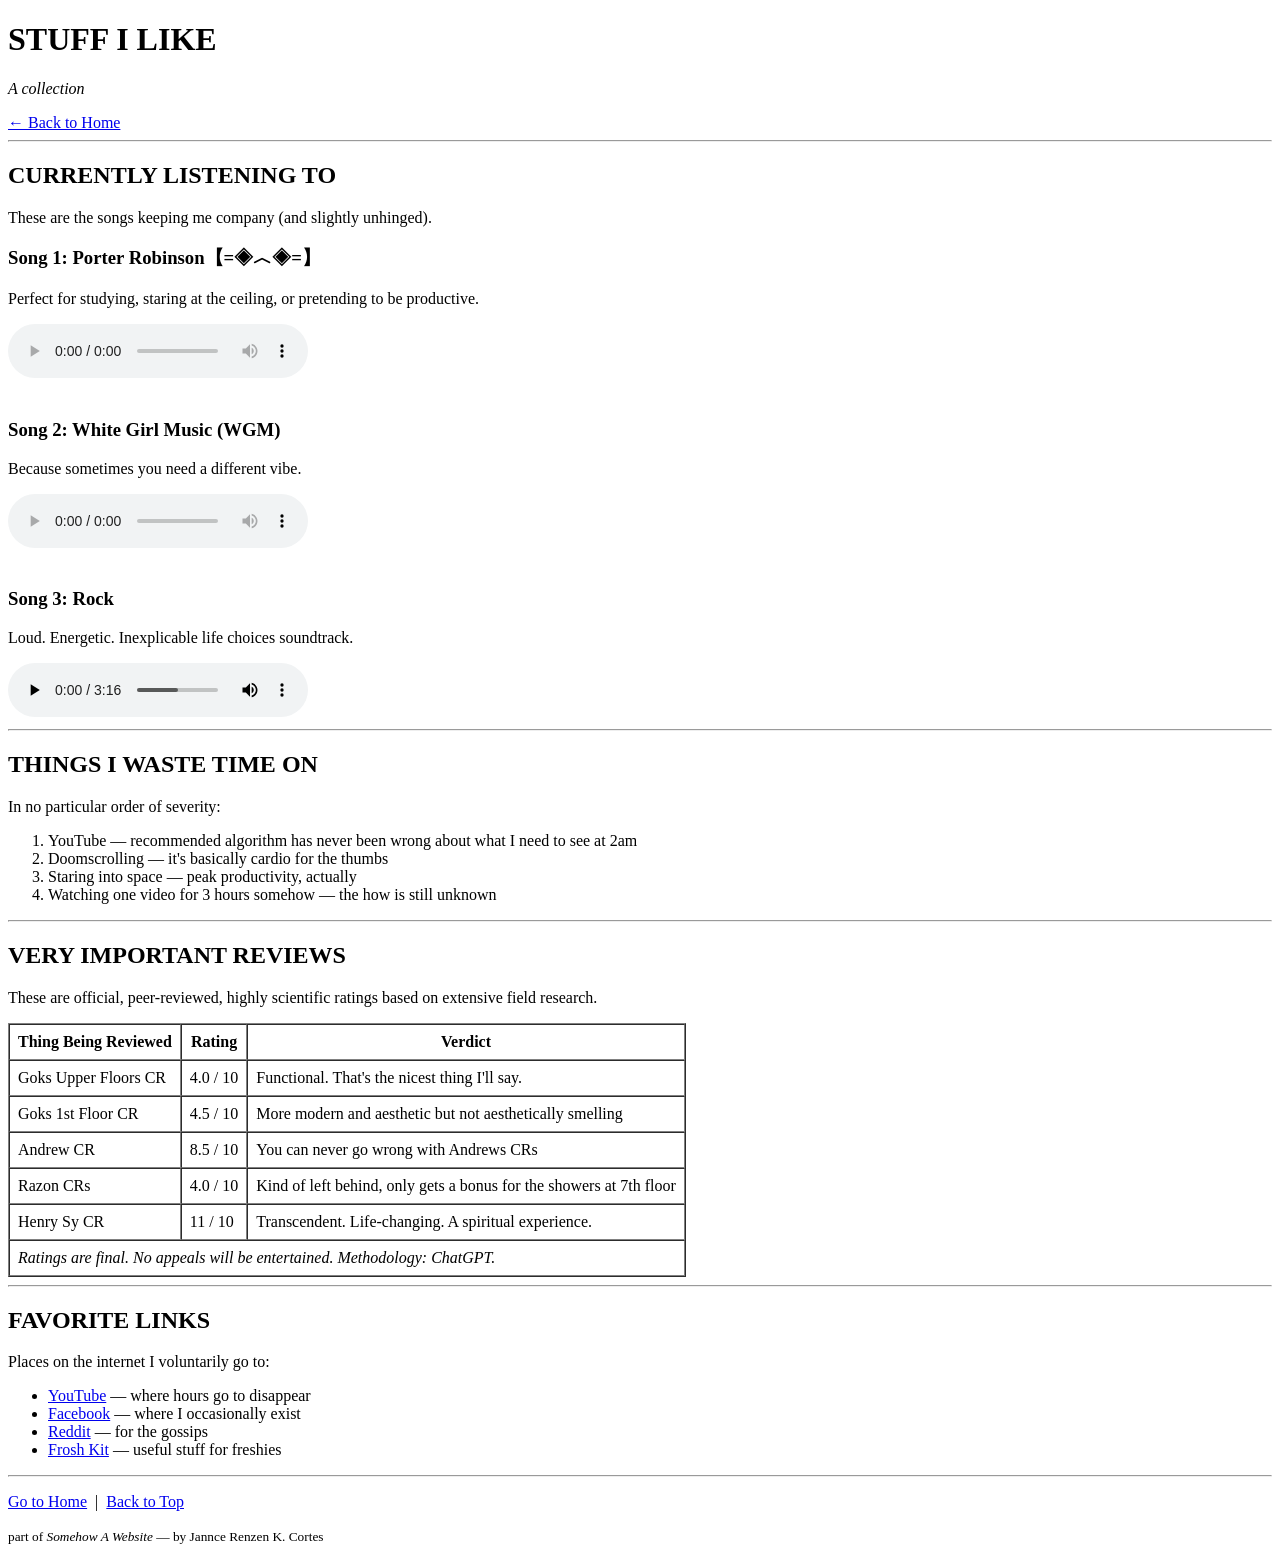
==== stuff.html @ 3c2c73b3 "Add files via upload" ====
<!DOCTYPE html>
<html lang="en">

<head>
  <meta charset="UTF-8" />
  <meta name="viewport" content="width=device-width, initial-scale=1.0" />
  <title>Stuff I Like &mdash; Somehow A Website</title>
</head>

<body>

  <!-- ==================== HEADER ==================== -->
  <header>
    <h1>STUFF I LIKE</h1>
    <p><em>A collection</em></p>
    <nav>
      <a href="index.html">&larr; Back to Home</a>
    </nav>
    <hr />
  </header>

  <!-- ==================== MAIN CONTENT ==================== -->
  <main>

    <!-- CURRENTLY LISTENING TO -->
    <section id="listening">
      <h2>CURRENTLY LISTENING TO</h2>
      <p>These are the songs keeping me company (and slightly unhinged).</p>

      <article>
        <h3>Song 1: Porter Robinson【=◈︿◈=】</h3>
        <p>Perfect for studying, staring at the ceiling, or pretending to be productive.</p>
        <audio controls>
          <source src="Porter.mp3" type="audio/mpeg" />
          Your browser does not support the audio element.
        </audio>
      </article>

      <br />

      <article>
        <h3>Song 2: White Girl Music (WGM)</h3>
        <p>Because sometimes you need a different vibe.</p>
        <audio controls>
          <source src="Summer.mp3" type="audio/mpeg" />
          Your browser does not support the audio element.
        </audio>
      </article>

      <br />

      <article>
        <h3>Song 3: Rock</h3>
        <p>Loud. Energetic. Inexplicable life choices soundtrack.</p>
        <audio controls>
          <source src="Hero.mp3" type="audio/mpeg" />
          Your browser does not support the audio element.
        </audio>
      </article>
    </section>

    <hr />

    <!-- THINGS I WASTE TIME ON -->
    <section id="timewasters">
      <h2>THINGS I WASTE TIME ON</h2>
      <p>In no particular order of severity:</p>
      <ol>
        <li>YouTube &mdash; recommended algorithm has never been wrong about what I need to see at 2am</li>
        <li>Doomscrolling &mdash; it's basically cardio for the thumbs</li>
        <li>Staring into space &mdash; peak productivity, actually</li>
        <li>Watching one video for 3 hours somehow &mdash; the how is still unknown</li>
      </ol>
    </section>

    <hr />

    <!-- VERY IMPORTANT REVIEWS TABLE -->
    <section id="reviews">
      <h2>VERY IMPORTANT REVIEWS</h2>
      <p>
        These are official, peer-reviewed, highly scientific ratings based on
        extensive field research.
      </p>

      <table border="1" cellpadding="8" cellspacing="0">
        <thead>
          <tr>
            <th>Thing Being Reviewed</th>
            <th>Rating</th>
            <th>Verdict</th>
          </tr>
        </thead>
        <tbody>
          <tr>
            <td>Goks Upper Floors CR</td>
            <td>4.0 / 10</td>
            <td>Functional. That's the nicest thing I'll say.</td>
          </tr>
          <tr>
            <td>Goks 1st Floor CR</td>
            <td>4.5 / 10</td>
            <td>More modern and aesthetic but not aesthetically smelling</td>
          </tr>
          <tr>
            <td>Andrew CR</td>
            <td>8.5 / 10</td>
            <td>You can never go wrong with Andrews CRs</td>
          </tr>
          <tr>
            <td>Razon CRs</td>
            <td>4.0 / 10</td>
            <td>Kind of left behind, only gets a bonus for the showers at 7th floor</td>
          </tr>
          <tr>
            <td>Henry Sy CR</td>
            <td>11 / 10</td>
            <td>Transcendent. Life-changing. A spiritual experience.</td>
          </tr>
        </tbody>
        <tfoot>
          <tr>
            <td colspan="3">
              <em>
                Ratings are final. No appeals will be entertained.
                Methodology: ChatGPT.
              </em>
            </td>
          </tr>
        </tfoot>
      </table>
    </section>

    <hr />

    <!-- FAVORITE LINKS -->
    <section id="favlinks">
      <h2>FAVORITE LINKS</h2>
      <p>Places on the internet I voluntarily go to:</p>
      <ul>
        <li>
          <a href="https://www.youtube.com" target="_blank" rel="noopener noreferrer">YouTube</a>
          &mdash; where hours go to disappear
        </li>
        <li>
          <a href="https://www.facebook.com/janncerenzen.cortes" target="_blank" rel="noopener noreferrer">Facebook</a>
          &mdash; where I occasionally exist
        </li>
        <li>
          <a href="https://www.reddit.com" target="_blank" rel="noopener noreferrer">Reddit</a>
          &mdash; for the gossips
        </li>
        <li>
          <a href="https://linktr.ee/USGFroshKit" target="_blank" rel="noopener noreferrer">Frosh Kit</a>
          &mdash; useful stuff for freshies
        </li>
      </ul>
    </section>

  </main>

  <!-- ==================== FOOTER ==================== -->
  <hr />
  <footer>
    <p>
      <a href="index.html">Go to Home</a>
      &nbsp;|&nbsp;
      <a href="#">Back to Top</a>
    </p>
    <p>
      <small>
        part of <em>Somehow A Website</em> &mdash; by Jannce Renzen K. Cortes
      </small>
    </p>
  </footer>

</body>
</html>
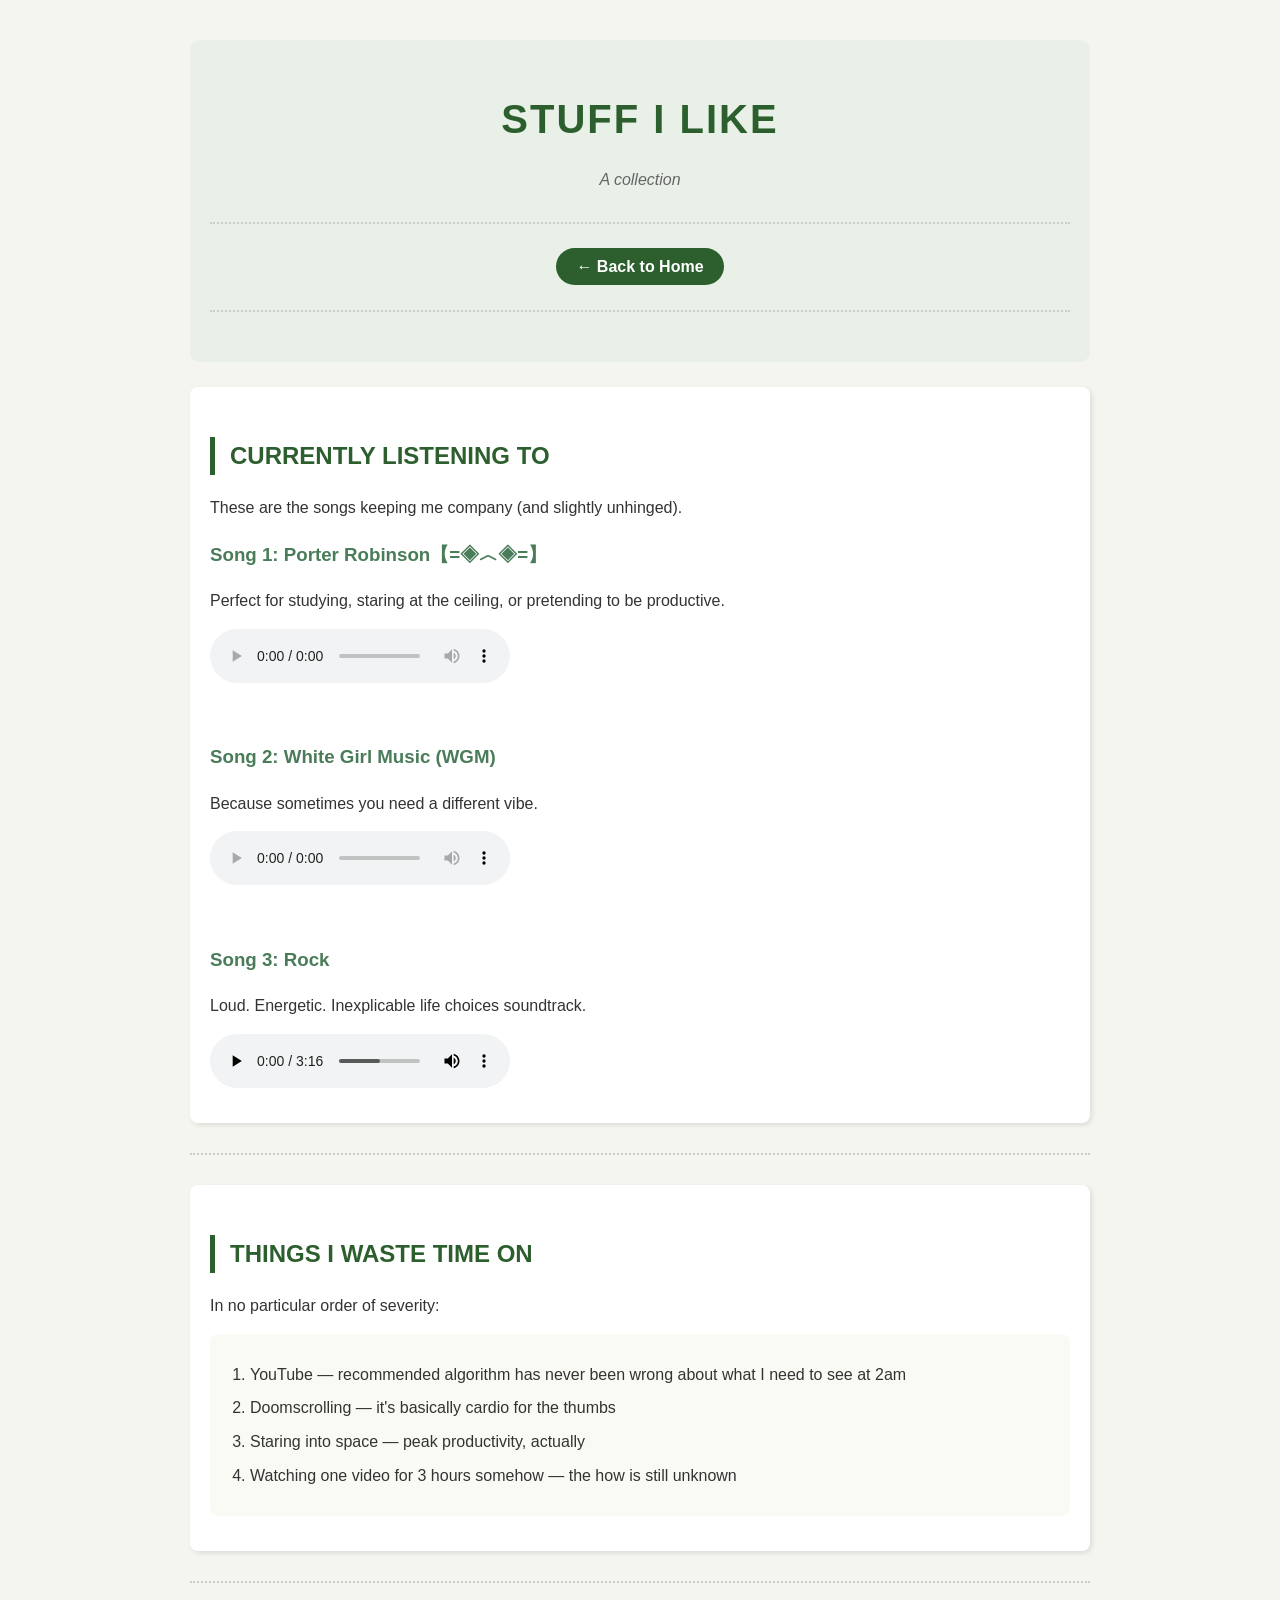
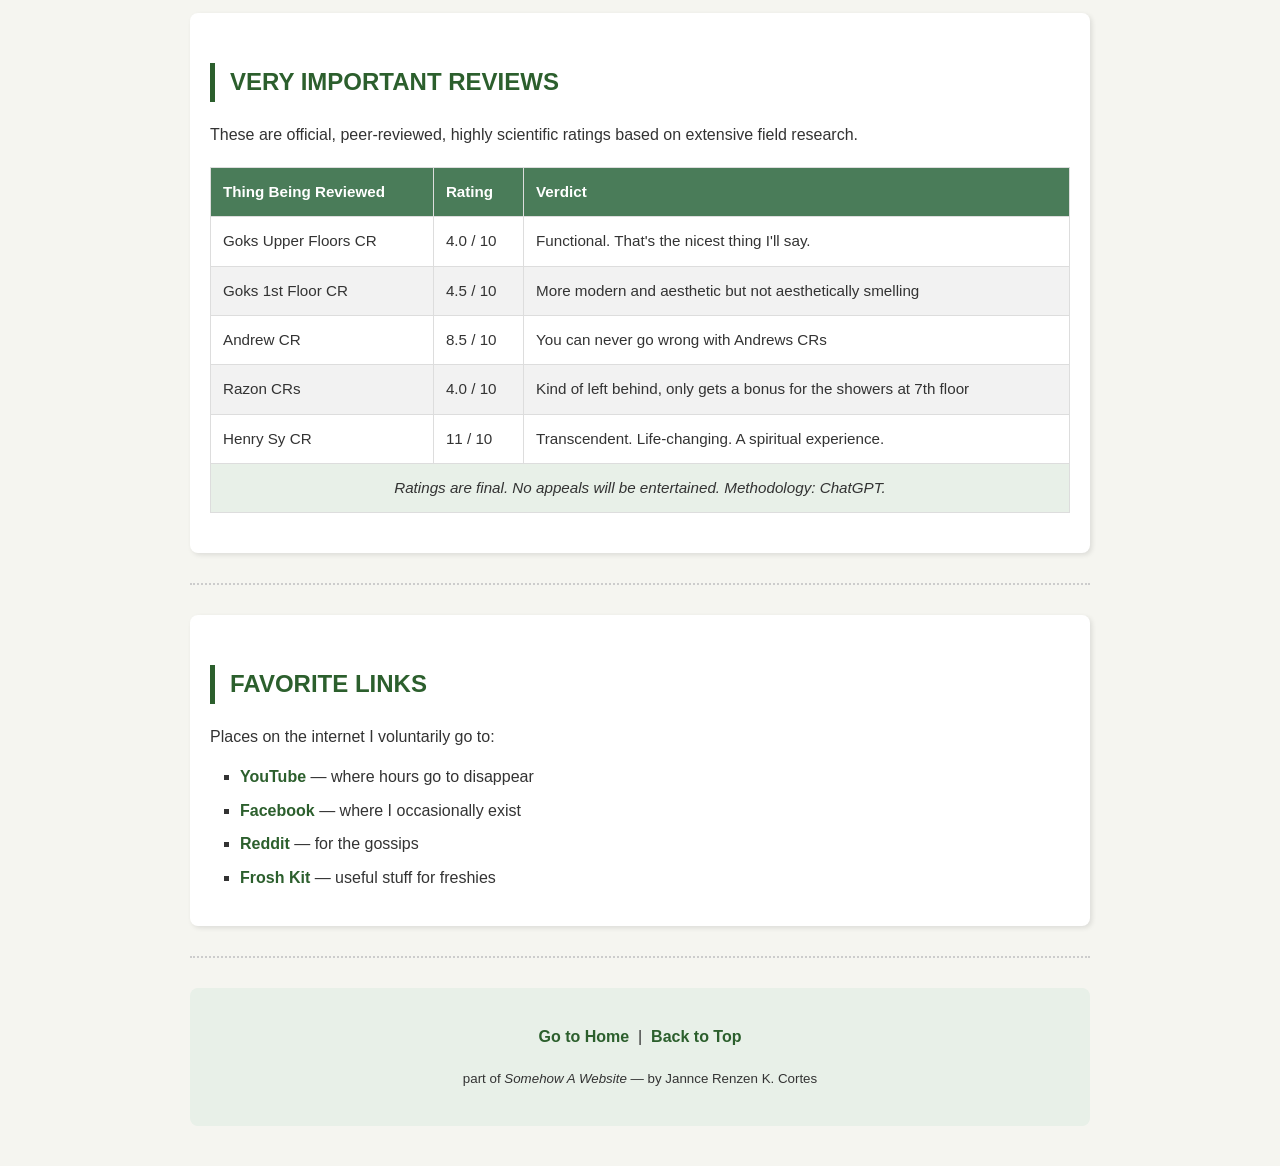
==== commit 05c11aef: "Updated stuff.html Added link to css" ====
--- a/stuff.html
+++ b/stuff.html
@@ -5,6 +5,7 @@
   <meta charset="UTF-8" />
   <meta name="viewport" content="width=device-width, initial-scale=1.0" />
   <title>Stuff I Like &mdash; Somehow A Website</title>
+  <link rel="stylesheet" type="text/css" href="style.css">
 </head>
 
 <body>
@@ -13,6 +14,7 @@
   <header>
     <h1>STUFF I LIKE</h1>
     <p><em>A collection</em></p>
+    <hr />
     <nav>
       <a href="index.html">&larr; Back to Home</a>
     </nav>
@@ -175,4 +177,4 @@
   </footer>
 
 </body>
-</html>+</html>
--- a/style.css
+++ b/style.css
@@ -0,0 +1,380 @@
+/* ========== GLOBAL STYLES ========== */
+/* Body styling */
+body {
+    font-family: 'Segoe UI', Roboto, Helvetica, Arial, sans-serif;
+    line-height: 1.6;
+    color: #333;
+    max-width: 900px;
+    margin: 40px auto;
+    padding: 0 20px;
+    background-color: #f5f5f0;
+}
+
+/* Heading styles */
+h1 {
+    color: #2c5f2d;
+    font-size: 2.5rem;
+    text-align: center;
+    letter-spacing: 2px;
+    margin-bottom: 10px;
+}
+
+h2 {
+    color: #2c5f2d;
+    border-left: 5px solid #2c5f2d;
+    padding-left: 15px;
+    margin-top: 30px;
+}
+
+h3 {
+    color: #4a7c59;
+    font-weight: bold;
+}
+
+h4 {
+    color: #666;
+    font-style: italic;
+}
+
+/* Paragraph styling */
+p {
+    margin-bottom: 15px;
+}
+
+/* Link styling */
+a {
+    color: #2c5f2d;
+    text-decoration: none;
+}
+
+a:hover {
+    color: #ff6b35;
+    text-decoration: underline;
+}
+
+/* List styling */
+ul, ol {
+    margin: 15px 0;
+    padding-left: 30px;
+}
+
+li {
+    margin: 8px 0;
+}
+
+/* Horizontal rule styling */
+hr {
+    border: none;
+    border-top: 2px dotted #ccc;
+    margin: 30px 0;
+}
+
+/* ========== HEADER & NAVIGATION STYLES ========== */
+
+header {
+    background-color: #e8f0e8;
+    padding: 20px;
+    border-radius: 10px;
+    margin-bottom: 20px;
+    text-align: center;
+}
+
+header p {
+    font-style: italic;
+    color: #666;
+}
+
+nav {
+    margin-top: 15px;
+}
+
+nav a {
+    background-color: #2c5f2d;
+    color: white;
+    padding: 10px 20px;
+    border-radius: 25px;
+    font-weight: bold;
+}
+
+nav a:hover {
+    background-color: #ff6b35;
+    color: white;
+    text-decoration: none;
+}
+
+/* ========== SECTION STYLES ========== */
+
+section {
+    background-color: white;
+    padding: 20px;
+    margin: 25px 0;
+    border-radius: 8px;
+    box-shadow: 2px 2px 5px rgba(0,0,0,0.1);
+}
+
+/* ========== FIGURE & IMAGE STYLES ========== */
+
+figure {
+    text-align: center;
+    margin: 20px 0;
+}
+
+img {
+    border-radius: 10px;
+    box-shadow: 3px 3px 8px rgba(0,0,0,0.2);
+}
+
+figcaption {
+    font-size: 0.9em;
+    color: #888;
+    margin-top: 8px;
+}
+
+/* ========== MEDIA STYLES (Audio & Video) ========== */
+
+audio, video {
+    display: block;
+    margin: 15px 0;
+    border-radius: 8px;
+}
+
+/* ========== TABLE STYLES ========== */
+
+table {
+    width: 100%;
+    border-collapse: collapse;
+    margin: 20px 0;
+}
+
+th, td {
+    border: 1px solid #ddd;
+    padding: 12px;
+    text-align: left;
+}
+
+th {
+    background-color: #2c5f2d;
+    color: white;
+    font-weight: bold;
+}
+
+tr:nth-child(even) {
+    background-color: #f2f2f2;
+}
+
+tr:hover {
+    background-color: #e8f0e8;
+}
+
+caption {
+    font-weight: bold;
+    margin-bottom: 10px;
+    color: #2c5f2d;
+}
+
+tfoot td {
+    background-color: #e8f0e8;
+    font-style: italic;
+    text-align: center;
+}
+
+/* ========== FORM STYLES ========== */
+
+form {
+    background-color: #fafaf5;
+    padding: 20px;
+    border-radius: 8px;
+}
+
+fieldset {
+    border: 1px solid #ccc;
+    border-radius: 8px;
+    padding: 15px;
+    margin-bottom: 15px;
+}
+
+legend {
+    font-weight: bold;
+    color: #2c5f2d;
+    padding: 0 10px;
+}
+
+label {
+    font-weight: bold;
+    color: #555;
+}
+
+input, select, textarea {
+    padding: 8px;
+    margin: 5px 0 15px 0;
+    border: 1px solid #ccc;
+    border-radius: 4px;
+    font-family: inherit;
+}
+
+input:focus, select:focus, textarea:focus {
+    border-color: #2c5f2d;
+    outline: none;
+}
+
+input[type="submit"] {
+    background-color: #2c5f2d;
+    color: white;
+    border: none;
+    padding: 10px 20px;
+    cursor: pointer;
+    font-weight: bold;
+    border-radius: 25px;
+}
+
+input[type="submit"]:hover {
+    background-color: #ff6b35;
+}
+
+input[type="reset"] {
+    background-color: #999;
+    color: white;
+    border: none;
+    padding: 10px 20px;
+    cursor: pointer;
+    font-weight: bold;
+    border-radius: 25px;
+}
+
+input[type="reset"]:hover {
+    background-color: #666;
+}
+
+/* ========== LINK SECTION STYLES ========== */
+
+#links ul {
+    list-style-type: none;
+    padding-left: 0;
+}
+
+#links li {
+    display: inline-block;
+    margin-right: 20px;
+}
+
+#links a {
+    background-color: #e8f0e8;
+    padding: 8px 15px;
+    border-radius: 20px;
+}
+
+#links a:hover {
+    background-color: #2c5f2d;
+    color: white;
+    text-decoration: none;
+}
+
+/* ========== FOOTER STYLES ========== */
+
+footer {
+    text-align: center;
+    padding: 20px;
+    background-color: #e8f0e8;
+    border-radius: 8px;
+    margin-top: 30px;
+}
+
+footer a {
+    color: #2c5f2d;
+    font-weight: bold;
+}
+
+footer a:hover {
+    color: #ff6b35;
+}
+
+/* ========== CLASS SELECTORS ========== */
+
+/* For highlighting important text */
+.highlight {
+    background-color: #ffffcc;
+    padding: 2px 5px;
+    border-radius: 4px;
+}
+
+/* For centering text */
+.text-center {
+    text-align: center;
+}
+
+/* For colored text */
+.text-accent {
+    color: #ff6b35;
+}
+
+/* For subtle borders */
+.border-subtle {
+    border: 1px solid #eee;
+}
+
+/* ========== ADDITIONAL STUFF ========== */
+
+/* Styling for the time-wasters list on stuff.html */
+#timewasters ol {
+    background-color: #fafaf5;
+    padding: 20px 20px 20px 40px;
+    border-radius: 8px;
+}
+
+/* Styling for the reviews table specifically */
+#reviews table {
+    font-size: 0.95em;
+}
+
+#reviews th {
+    background-color: #4a7c59;
+}
+
+/* Favorite links section on stuff.html */
+#favlinks ul {
+    list-style-type: square;
+}
+
+#favlinks a {
+    color: #2c5f2d;
+    font-weight: bold;
+}
+
+#favlinks a:hover {
+    color: #ff6b35;
+}
+
+/* ========== RESPONSIVE DESIGN ========== */
+
+/* For smaller screens like mobile devices */
+@media screen and (max-width: 600px) {
+    body {
+        margin: 20px auto;
+        padding: 0 10px;
+    }
+    
+    table {
+        font-size: 0.85em;
+    }
+    
+    th, td {
+        padding: 6px;
+    }
+    
+    input, select, textarea {
+        width: 100%;
+        box-sizing: border-box;
+    }
+    
+    #links li {
+        display: block;
+        margin-bottom: 10px;
+    }
+}
+
+/* For tablets */
+@media screen and (min-width: 601px) and (max-width: 900px) {
+    body {
+        max-width: 95%;
+    }
+}
